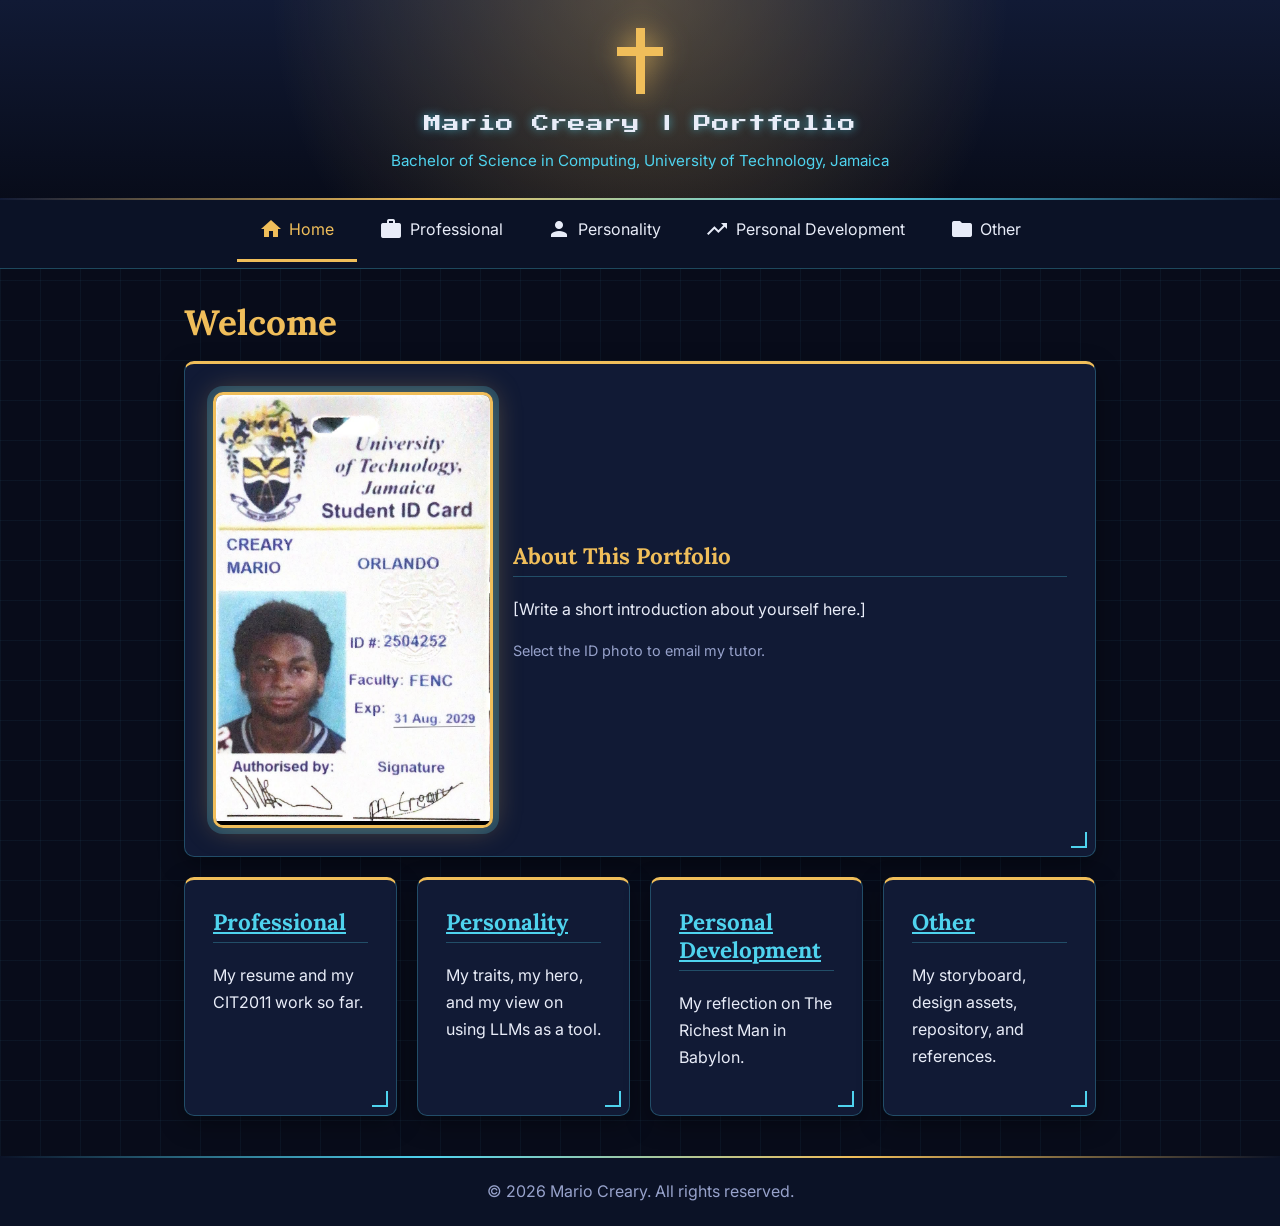
==== Codes/index.html @ 7ff62740 "Add files via upload" ====
<!DOCTYPE html>
<html lang="en">
<head>
  <meta charset="UTF-8">
  <meta name="viewport" content="width=device-width, initial-scale=1.0">
  <title>Home | Mario Creary Portfolio</title>
  <link rel="preconnect" href="https://fonts.googleapis.com">
  <link rel="preconnect" href="https://fonts.gstatic.com" crossorigin>
  <link href="https://fonts.googleapis.com/css2?family=Inter:wght@400;600&amp;family=Lora:wght@500;700&amp;display=swap" rel="stylesheet">
  <link href="https://fonts.googleapis.com/icon?family=Material+Icons" rel="stylesheet">
  <link rel="stylesheet" href="../style.css">
</head>

<body>

  <header id="top">
    <p class="site-name">Mario Creary | Portfolio</p>
    <p class="tagline">Bachelor of Science in Computing, University of Technology, Jamaica</p>
  </header>

  <nav class="site-nav" aria-label="Main navigation">
      <ul>
        <li><a href="index.html" class="current"><span class="material-icons" aria-hidden="true">home</span>Home</a></li>
        <li><a href="professional.html"><span class="material-icons" aria-hidden="true">work</span>Professional</a></li>
        <li><a href="personality.html"><span class="material-icons" aria-hidden="true">person</span>Personality</a></li>
        <li><a href="personal-development.html"><span class="material-icons" aria-hidden="true">trending_up</span>Personal Development</a></li>
        <li><a href="other.html"><span class="material-icons" aria-hidden="true">folder</span>Other</a></li>
      </ul>
  </nav>

  <main>
    <h1>Welcome</h1>

    <section class="card hero">
      <a href="mailto:schodavarapu@utech.edu.jm?subject=CIT2011%20IA%231%20Portfolio%20-%20Mario%20Creary%20-%202504252">
        <img class="id-photo" src="../Assets/id-photo.jpg" alt="Front of Mario Creary's UTech student ID. Select it to email my tutor.">
      </a>
      <div>
        <h2>About This Portfolio</h2>
        <p>[Write a short introduction about yourself here.]</p>
        <p class="hint">Select the ID photo to email my tutor.</p>
      </div>
    </section>

    <div class="card-grid">
      <article class="card">
        <h2><a href="professional.html">Professional</a></h2>
        <p>My resume and my CIT2011 work so far.</p>
      </article>
      <article class="card">
        <h2><a href="personality.html">Personality</a></h2>
        <p>My traits, my hero, and my view on using LLMs as a tool.</p>
      </article>
      <article class="card">
        <h2><a href="personal-development.html">Personal Development</a></h2>
        <p>My reflection on The Richest Man in Babylon.</p>
      </article>
      <article class="card">
        <h2><a href="other.html">Other</a></h2>
        <p>My storyboard, design assets, repository, and references.</p>
      </article>
    </div>
  </main>

  <footer>
    <p>&copy; 2026 Mario Creary. All rights reserved.</p>
  </footer>

</body>
</html>
---- style.css ----
@import url("https://fonts.googleapis.com/css2?family=Press+Start+2P&display=swap");

:root {
  --night: #080c1a;
  --panel: #111a35;
  --panel-deep: #0b1226;
  --line: rgba(79, 211, 238, 0.28);
  --text: #e8ecf8;
  --muted: #97a2cb;
  --gold: #f0be5a;
  --cyan: #4fd3ee;
  --font-body: "Inter", "Segoe UI", Arial, sans-serif;
  --font-heading: "Lora", Georgia, "Times New Roman", serif;
  --font-pixel: "Press Start 2P", "Courier New", monospace;
  --radius: 10px;
  --gap: 1.25rem;
}

* {
  box-sizing: border-box;
}

html {
  font-size: 100%;
}

body {
  margin: 0;
  background-color: var(--night);
  background-image:
    linear-gradient(rgba(79, 211, 238, 0.05) 1px, transparent 1px),
    linear-gradient(90deg, rgba(79, 211, 238, 0.05) 1px, transparent 1px);
  background-size: 40px 40px;
  color: var(--text);
  font-family: var(--font-body);
  font-weight: 400;
  line-height: 1.7;
}

h1, h2, h3 {
  font-family: var(--font-heading);
  line-height: 1.25;
}

h1 {
  margin: 0 0 1rem;
  color: var(--gold);
  font-size: 1.9rem;
}

h2 {
  margin-top: 0;
  padding-bottom: 0.4rem;
  color: var(--gold);
  font-size: 1.4rem;
  border-bottom: 1px solid var(--line);
}

h3 {
  margin-bottom: 0.25rem;
  color: var(--cyan);
  font-size: 1.15rem;
}

a {
  color: var(--cyan);
}

a:hover {
  color: var(--gold);
}

a:focus-visible {
  outline: 3px solid var(--gold);
  outline-offset: 3px;
}

a[href^="http"]::after {
  content: " \2197";
}

#top {
  position: relative;
  padding: 108px 1rem 1.5rem;
  background:
    radial-gradient(circle at 50% 0%, rgba(240, 190, 90, 0.3), transparent 55%),
    linear-gradient(180deg, var(--panel), var(--night));
  text-align: center;
  border-style: solid;
  border-width: 0 0 2px 0;
  border-image: linear-gradient(90deg, transparent, var(--gold), var(--cyan), transparent) 1;
}

#top::before {
  content: "";
  position: absolute;
  top: 28px;
  left: 50%;
  width: 46px;
  height: 66px;
  transform: translateX(-50%);
  background:
    linear-gradient(var(--gold), var(--gold)) center / 9px 100% no-repeat,
    linear-gradient(var(--gold), var(--gold)) center 34% / 100% 9px no-repeat;
  filter: drop-shadow(0 0 14px rgba(240, 190, 90, 0.85));
}

.site-name {
  margin: 0;
  font-family: var(--font-pixel);
  font-size: 0.8rem;
  line-height: 1.8;
  text-shadow: 0 0 10px rgba(79, 211, 238, 0.7);
}

.tagline {
  margin: 0.5rem 0 0;
  color: var(--cyan);
  font-size: 0.95rem;
}

.site-nav ul {
  display: flex;
  flex-wrap: wrap;
  justify-content: center;
  margin: 0;
  padding: 0;
  list-style: none;
  background-color: var(--panel-deep);
  border-bottom: 1px solid var(--line);
}

.site-nav a {
  display: inline-flex;
  align-items: center;
  gap: 0.4rem;
  padding: 0.8rem 1rem;
  color: var(--text);
  text-decoration: none;
  border-bottom: 3px solid transparent;
}

.site-nav a:hover {
  color: var(--gold);
}

.site-nav a.current {
  color: var(--gold);
  border-bottom-color: var(--gold);
}

.site-nav .material-icons {
  font-size: 24px;
}

main {
  max-width: 960px;
  margin: 0 auto;
  padding: 1.5rem 1rem 2rem;
}

.card {
  position: relative;
  margin-bottom: var(--gap);
  padding: 1.25rem;
  background-color: var(--panel);
  border: 1px solid var(--line);
  border-top: 3px solid var(--gold);
  border-radius: var(--radius);
  box-shadow: 0 8px 24px rgba(0, 0, 0, 0.35);
  transition: box-shadow 0.2s;
}

.card::after {
  content: "";
  position: absolute;
  right: 8px;
  bottom: 8px;
  width: 14px;
  height: 14px;
  border-right: 2px solid var(--cyan);
  border-bottom: 2px solid var(--cyan);
}

.card-grid {
  display: grid;
  grid-template-columns: 1fr;
  gap: var(--gap);
}

.card-grid > .card {
  margin-bottom: 0;
}

.card-grid > .card:hover {
  box-shadow: 0 0 20px rgba(79, 211, 238, 0.4);
}

.hero {
  display: grid;
  gap: var(--gap);
  align-items: center;
}

.id-photo {
  display: block;
  width: 100%;
  max-width: 280px;
  height: auto;
  margin: 0 auto;
  border: 3px solid var(--gold);
  border-radius: var(--radius);
  box-shadow: 0 0 0 6px rgba(79, 211, 238, 0.22), 0 0 28px rgba(240, 190, 90, 0.35);
}

a:hover > .id-photo {
  border-color: var(--cyan);
}

.hint, .note {
  color: var(--muted);
  font-size: 0.9rem;
}

ul, ol {
  padding-left: 1.4rem;
}

li {
  margin-bottom: 0.4rem;
}

li::marker {
  color: var(--gold);
}

blockquote {
  margin: 1rem 0;
  padding: 0.75rem 1rem;
  background-color: rgba(240, 190, 90, 0.07);
  border-left: 4px solid var(--gold);
  border-radius: 0 var(--radius) var(--radius) 0;
  font-family: var(--font-heading);
  font-style: italic;
}

cite {
  display: block;
  margin-top: 0.4rem;
  color: var(--cyan);
  font-size: 0.9rem;
  font-style: normal;
}

.references {
  padding-left: 0;
  list-style: none;
}

.references li {
  padding-left: 2rem;
  text-indent: -2rem;
}

.back-to-top {
  margin-bottom: 0;
  text-align: right;
  font-size: 0.9rem;
}

footer {
  padding: 1.25rem 1rem;
  background-color: var(--panel-deep);
  color: var(--muted);
  text-align: center;
  border-style: solid;
  border-width: 2px 0 0 0;
  border-image: linear-gradient(90deg, transparent, var(--cyan), var(--gold), transparent) 1;
}

footer p {
  margin: 0;
}

@media (min-width: 600px) {
  h1 {
    font-size: 2.2rem;
  }

  .site-name {
    font-size: 1.1rem;
  }

  main {
    padding: 2rem 1.5rem 2.5rem;
  }

  .card-grid {
    grid-template-columns: repeat(2, 1fr);
  }
}

@media (min-width: 950px) {
  .card {
    padding: 1.75rem;
  }

  .site-nav a {
    padding: 1rem 1.4rem;
  }

  .card-grid {
    grid-template-columns: repeat(4, 1fr);
  }

  .hero {
    grid-template-columns: 280px 1fr;
  }

  .id-photo {
    margin: 0;
  }
}
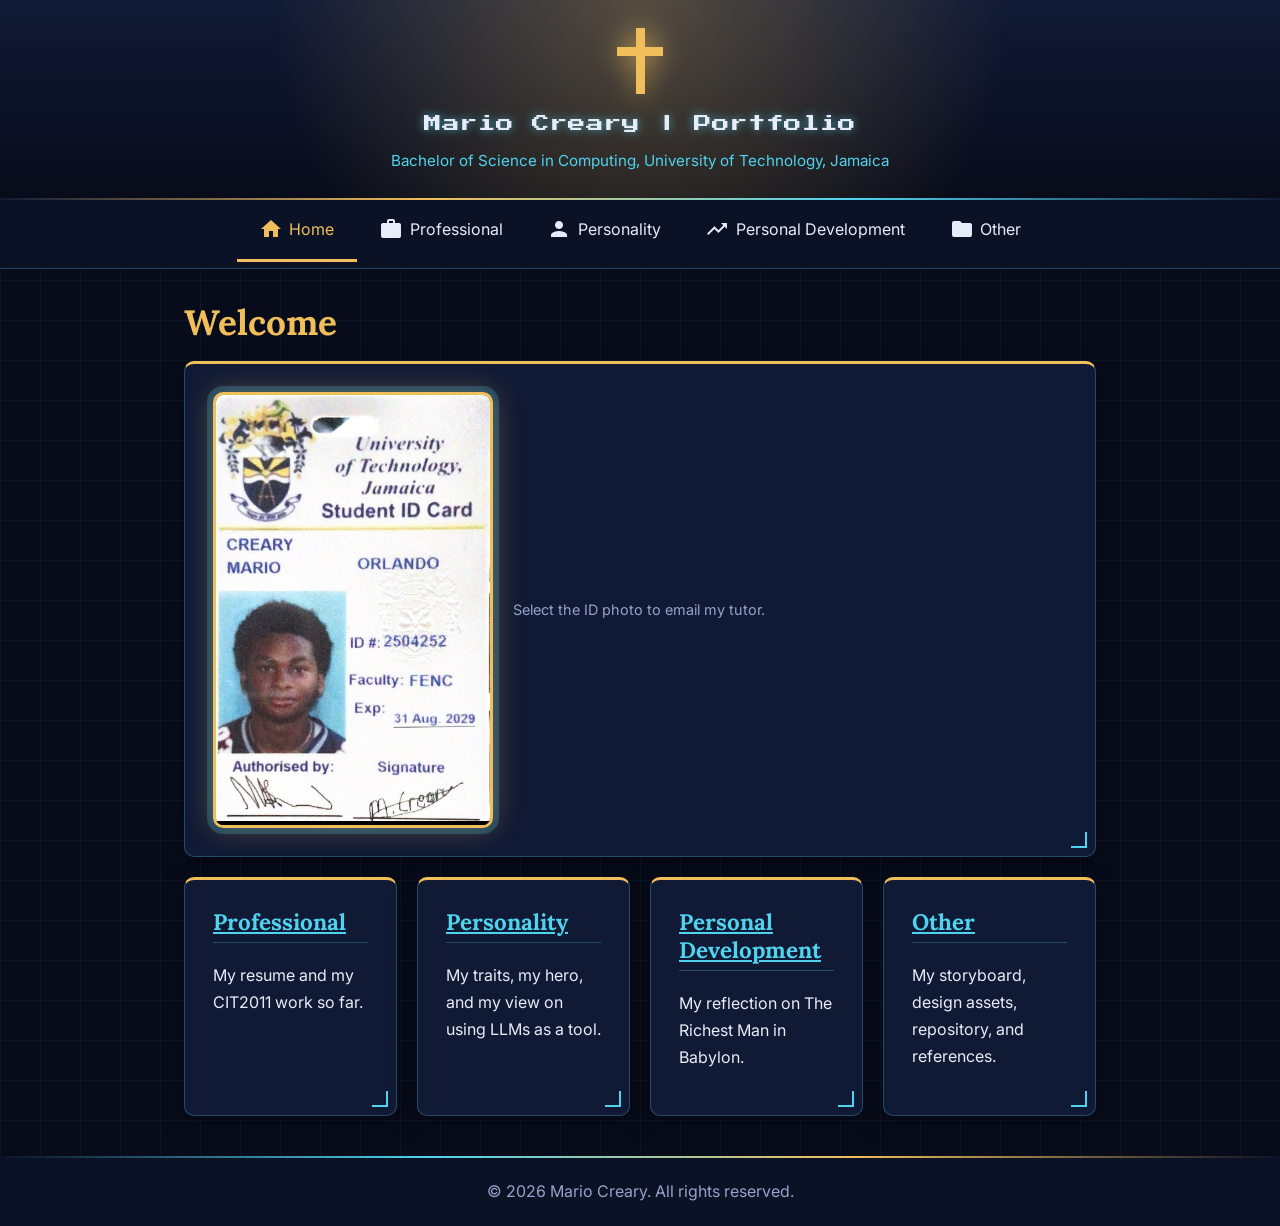
==== commit eb5cbcd3: "Remove 'About This Portfolio' section Removed the 'About This Portfolio' section and its introductio" ====
--- a/Codes/index.html
+++ b/Codes/index.html
@@ -36,8 +36,6 @@
         <img class="id-photo" src="../Assets/id-photo.jpg" alt="Front of Mario Creary's UTech student ID. Select it to email my tutor.">
       </a>
       <div>
-        <h2>About This Portfolio</h2>
-        <p>[Write a short introduction about yourself here.]</p>
         <p class="hint">Select the ID photo to email my tutor.</p>
       </div>
     </section>
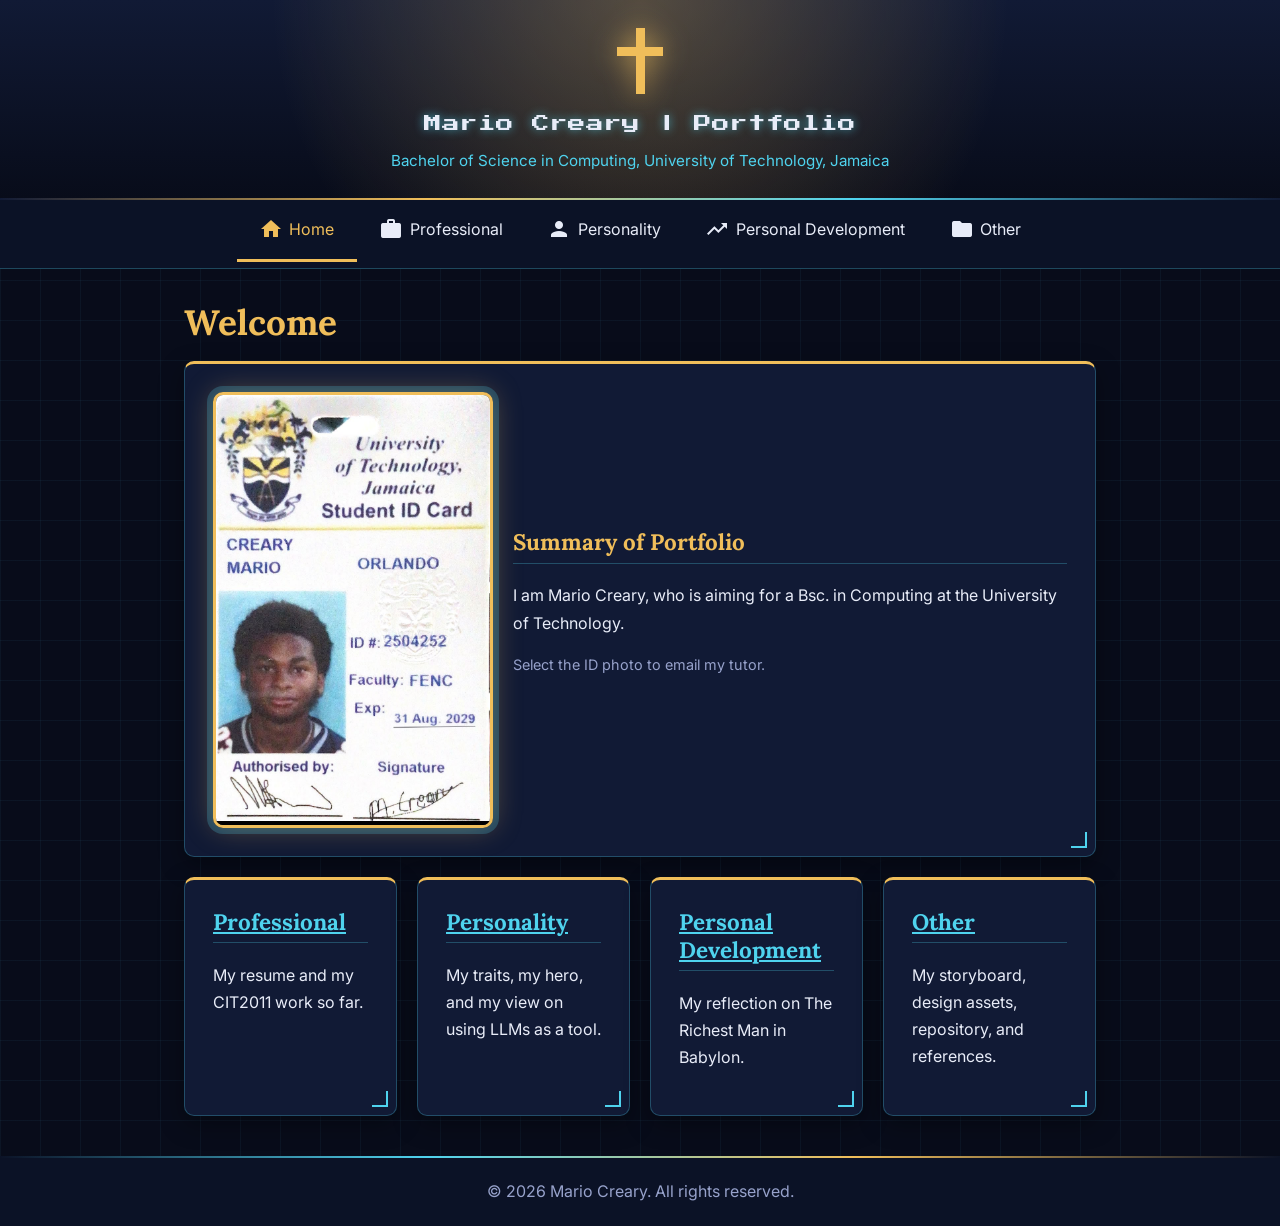
==== commit 8336feac: "Update index.html" ====
--- a/Codes/index.html
+++ b/Codes/index.html
@@ -36,6 +36,8 @@
         <img class="id-photo" src="../Assets/id-photo.jpg" alt="Front of Mario Creary's UTech student ID. Select it to email my tutor.">
       </a>
       <div>
+        <h2>Summary of Portfolio</h2>
+        <p>I am Mario Creary, who is aiming for a Bsc. in Computing at the University of Technology.</p>
         <p class="hint">Select the ID photo to email my tutor.</p>
       </div>
     </section>
